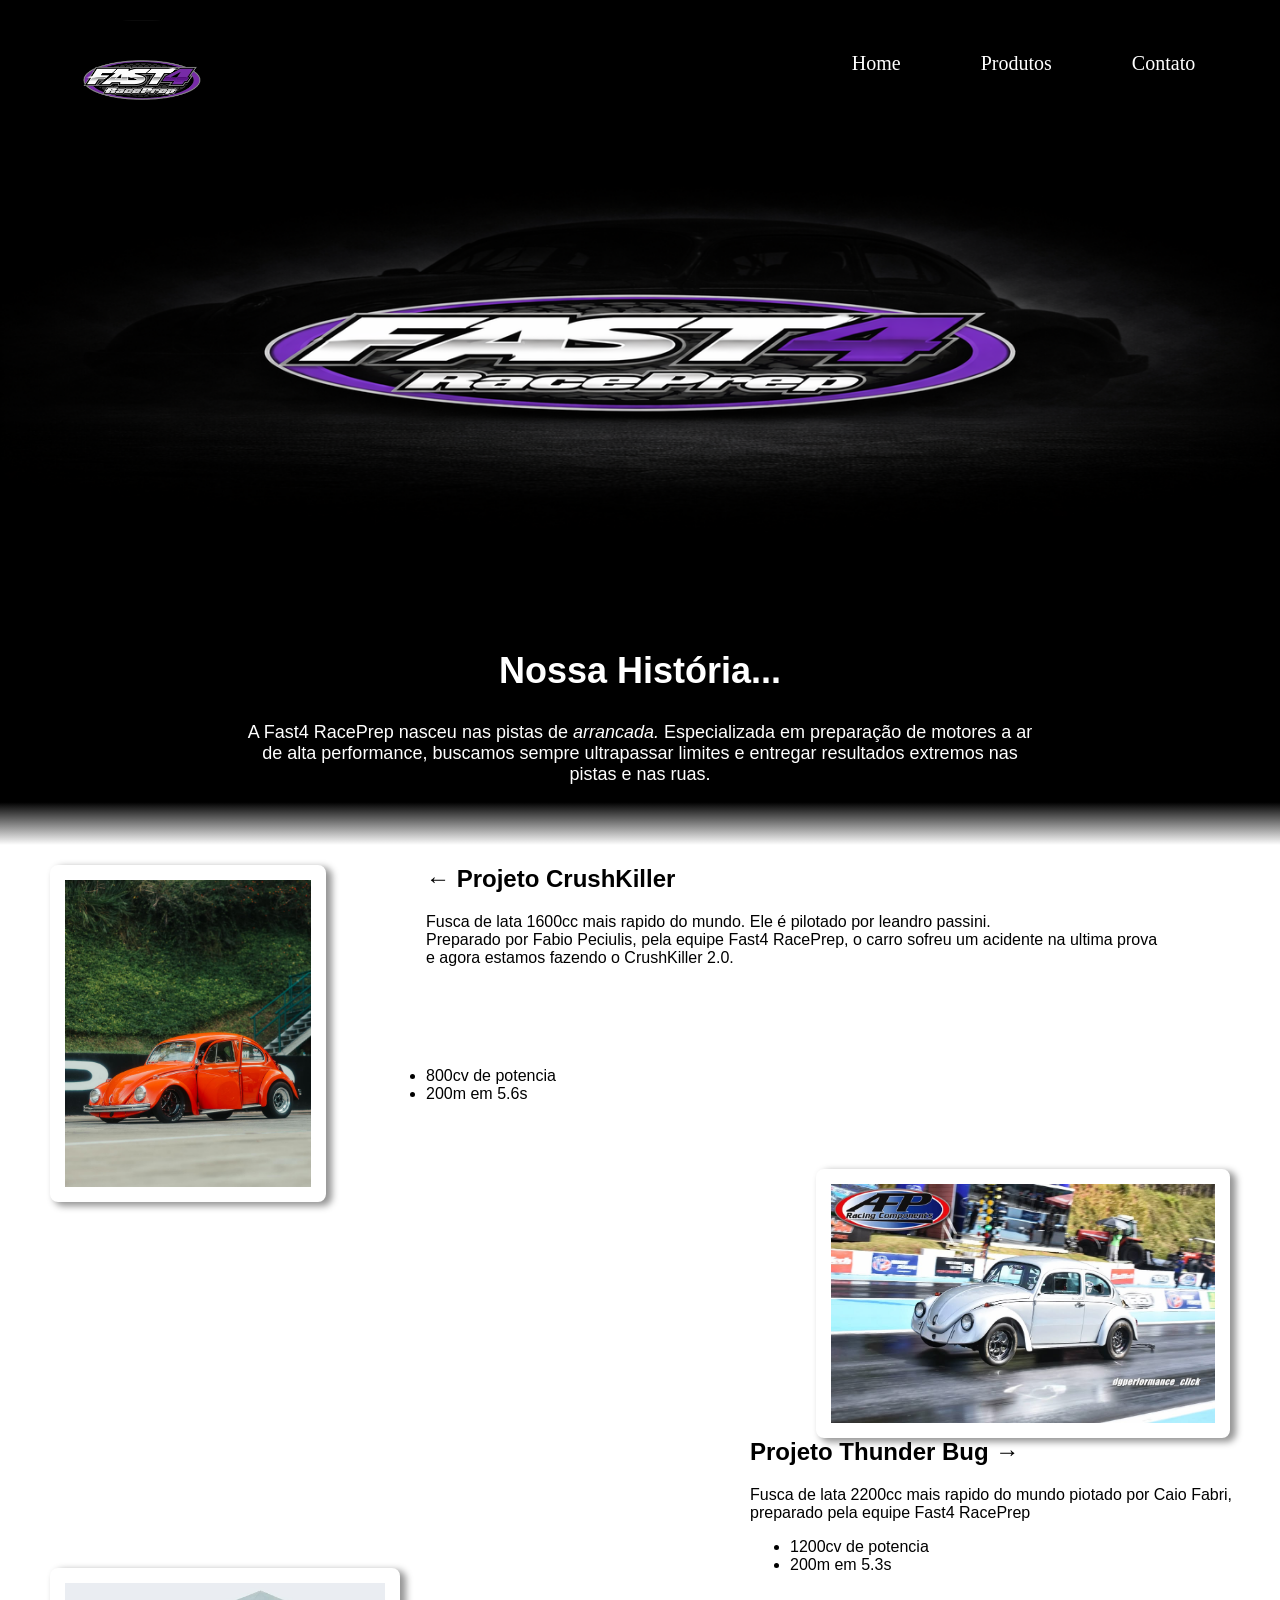
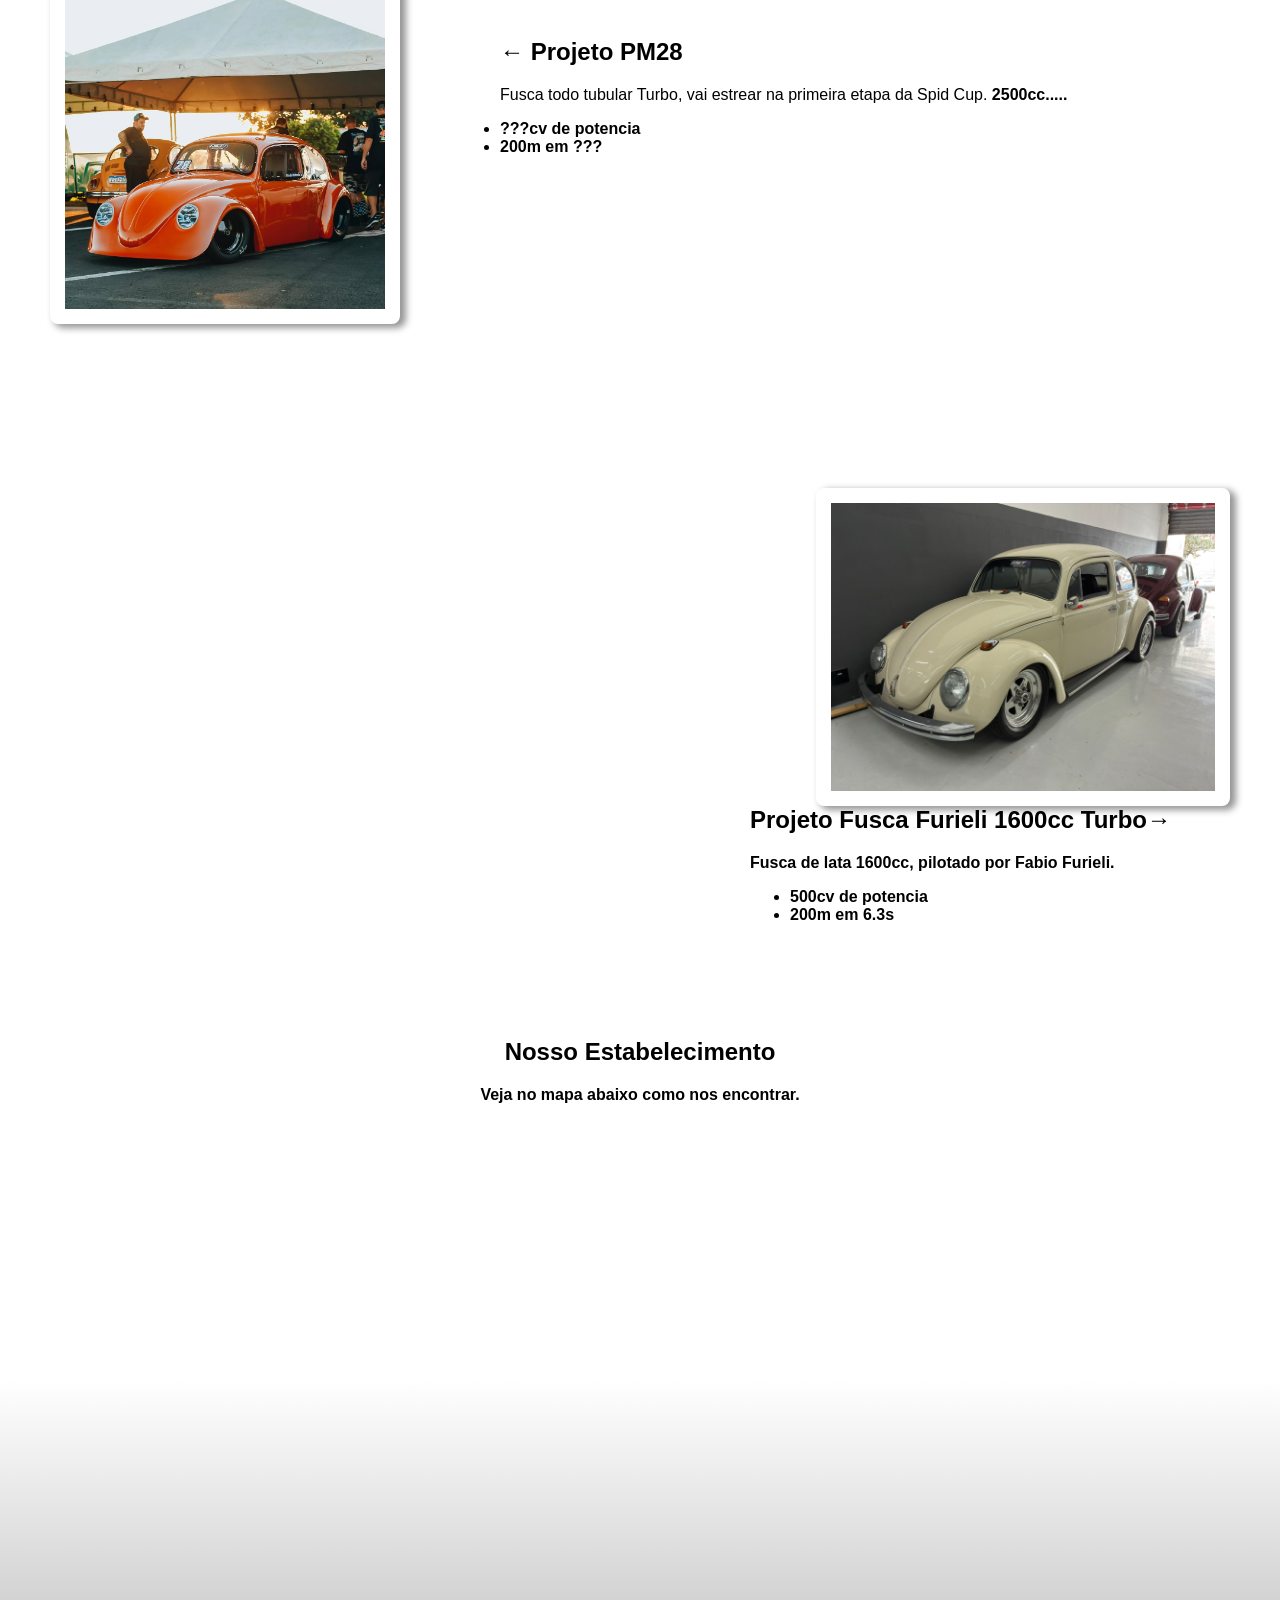
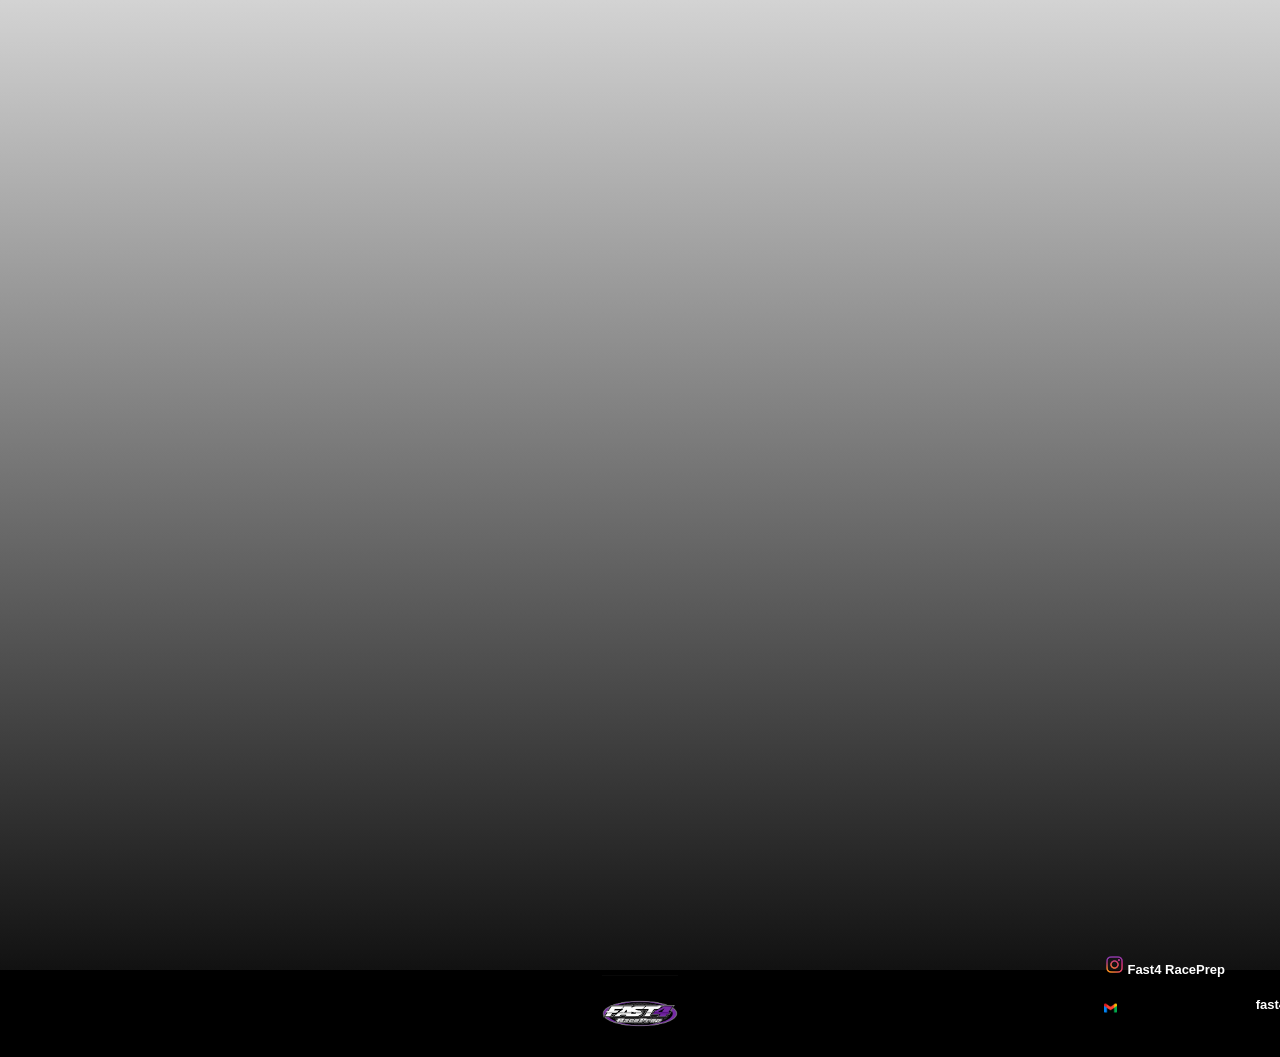
==== WEB_Fast4/index.html @ d96a695b "Add files via upload" ====
<html>
    <head>
        <link href="css/estilo.css" rel="stylesheet"/>
        <title>Fast4 RacePrep</title>
        <link rel="shortcut icon" href="img/images.ico" type="image/x-icon"> 
    </head>
    <body>
        <header>
            <div class="divHeader">
            <img src="img/images.png" class="logo"/>
            <!--Barra de navegação-->
            <nav>
                <!--Lista de itens do menu-->
    <ul class="menu">
        <li><a href="index.html" class="underline-hover">Home</a></li>
        <li><a href="produtos.html" class="underline-hover">Produtos</a></li>
        <li><a href="#" class="underline-hover">Contato</a></li>
    </ul>
             </nav>
            </div>
        </header>
        <main>
            <img src="img/banner.png" class="banner"/>
            <section class="historia">
                
                <h2><strong>Nossa História...</strong></h2>
                <p>
                    A Fast4 RacePrep nasceu nas pistas de <i>arrancada.</i> Especializada em preparação de motores a ar de alta performance, buscamos sempre ultrapassar limites e entregar resultados extremos
                    nas pistas e nas ruas.
                </p>
            </section>
            </main>
            
            <section class="killer">

                <div class="imgkiller">
                    <img class="tamanhok" src="img/CrushKiller.jpg" >
                </div>

                <div class="k.info">
                    <h2>
                        ← Projeto CrushKiller
                    </h2>
                    <p>
                        Fusca de lata 1600cc mais rapido do mundo. Ele é pilotado por leandro passini.<br>
                        Preparado por Fabio Peciulis, pela equipe Fast4 RacePrep, o carro sofreu um acidente na ultima prova<br>
                        e agora estamos fazendo o CrushKiller 2.0.
                        
                    </p>

                    <ul class="lista1">
                        <li>800cv de potencia</li>

                        <li>200m em 5.6s</li>
                    </ul>

                </div>

            </section>
            <section class="Thunder">

                <div class="imgTH">
                    <img class="tamanhoth" src="img/É os Guri do AIRCOOLED 🚀🚀.jpg"/>
                </div>

                <div class="thinfo">
                    <h2>Projeto Thunder Bug →</h2>
                    <p>Fusca de lata 2200cc mais rapido do mundo piotado por Caio Fabri,<br>
                     preparado pela equipe Fast4 RacePrep</p>

                      <ul class="lista2">
                        <li>1200cv de potencia</li>

                        <li>200m em 5.3s</li>
                    </ul>
                </div>
                

            </section>

            <section class="pm28">

                <div class="imgpm">
                    <img class="tamanhopm" src="img/SaveClip.App_468314091_18057784567893125_7513371851488937012_n.jpg"/>
                </div>

                <div class="pminfo">
                    <h2>← Projeto PM28</h2>
                    <p>Fusca todo tubular Turbo, vai estrear na primeira etapa da Spid Cup.<b>
                        2500cc.....
                    </p>

                      <ul class="lista3">
                        <li>???cv de potencia</li>

                        <li>200m em ???</li>
                    </ul>
                </div>


            </section>

            <section class="furieli">
                <div class="imgfurieli">
                    <img class="tamanhofurieli" src="img/furieli.jpeg"/>
                </div>

                <div class="finfo">
                    <h2>Projeto Fusca Furieli 1600cc Turbo→</h2>
                    <p>Fusca de lata 1600cc, pilotado por Fabio Furieli.</p>

                     <ul class="lista4">
                        <li>500cv de potencia</li>

                        <li>200m em 6.3s</li>
                    </ul>
                </div>
            </section>


        <section class="Local">

            <h2 class="Estabelecimento">
                Nosso Estabelecimento
            </h2>
            <p>
                Veja no mapa abaixo como nos encontrar.
            </p>
            <iframe class="Mapa" src="https://www.google.com/maps/embed?pb=!1m18!1m12!1m3!1d543.4951737704864!2d-46.54049098119347!3d-23.59769201538446!2m3!1f0!2f0!3f0!3m2!1i1024!2i768!4f13.1!3m3!1m2!1s0x94ce5dc6edadf44d%3A0xe940c9b1afc05df3!2sFAST4%20Raceprep!5e0!3m2!1spt-BR!2sbr!4v1772663718237!5m2!1spt-BR!2sbr" width="600" height="450" style="border:0;" allowfullscreen="" loading="lazy" referrerpolicy="no-referrer-when-downgrade"></iframe>

        </section>

        <section class="video">
            <iframe width="800" height="500" src="https://www.youtube.com/embed/rHgFSKwkCjs?si=MgTG-QXDcmNb75eg" title="YouTube video player" frameborder="0" allow="accelerometer; autoplay; clipboard-write; encrypted-media; gyroscope; picture-in-picture; web-share" referrerpolicy="strict-origin-when-cross-origin" allowfullscreen></iframe>
        </section>

       
        </main>
        
        <footer >
            <section class="um">
                <img class="imgf" src="img/images.png"/>
            </section>
            <section class="dois">
                <img class="insta" src="img/pngtree-instagram-icon-instagram-logo-png-image_3584853.png"/>
                <div class="divinsta">
                    <a class="instatx" href="https://www.instagram.com/fast4raceprep/" target="_blank" type="external" >Fast4 RacePrep</a>
                </div>
            </section>
            <section class="tres">
                <img  class="email" src="img/gmail.png"/>
                <div class="divemail">
                    <p class="emailtx">fast4@gmail.com</p>
                </div>
            </section>
            
        </footer>
    </body>
</html>
---- WEB_Fast4/css/estilo.css ----
/*Estilização padrao da pagina*/
body{
    margin: 0px;
    font-family: Arial, Helvetica, sans-serif;
    background-image: linear-gradient(to bottom, white 70%, black);
    
}
/*Estilização do HEADER da pagina*/
header{
    background-color: rgb(0, 0, 0);
    padding: 20px;
    
}
.logo{
    
    width: 8%;
    margin-left: 5%;
}
.banner{
    width: 100%;
    height: 400px;
}
nav{
    color:white;
    position: absolute;
    top: 10%;
    font-size: 20;
    right: 2%;
    font-family: cursive;
}
nav li{
    display: inline;
    margin-right: 40px;
}
.divHeader{
    position: relative;
}
.historia{
    padding: 40px;
    text-align: center;
     background-image: linear-gradient(to bottom, rgb(0, 0, 0) 85%, white);
    color: white;
    padding: 60px;
}
.historia h2{
    font-size: 36px;
}
.historia p {
    font-size: 18px;
    max-width: 800px;
    margin: auto;
}
.imgkiller{
    margin-left: 50px;
}
.tamanhok{
     border: 10px solid #ffffff; /* Borda branca ou clara */
    padding: 5px; /* Espaço entre a borda e a imagem */
    box-shadow: 0px 4px 15px rgba(0, 0, 0, 0.1); /* Sombra suave */
    border-radius: 8px; /* Cantos levemente arredondados */
    background-color: #fff; /* Fundo para o padding */

    width: 20%;
    float: left;
    margin-right: 100px;

      box-shadow: 5px 3px 7px 1px rgba(0, 0, 0, 0.418);
}
.k.info{
    max-width: 500px;
    clear: left;
    text-align: justify;
}
.k.info h2{
    font-size: 32px;
}
.k.info p{
    font-size: 18px;
}
.k.info ul{
    list-style: none;
    padding: 0;
}
.lista1{
    margin-top: 100px;
}
.Local{
    margin-top: 100px;
    text-align: center;
}

.Thunder{
   height: 500px;
   background: white(245, 25, 25);
}

.tamanhoth{
    border: 10px solid #ffffff; /* Borda branca ou clara */
    padding: 5px; /* Espaço entre a borda e a imagem */
    box-shadow: 0px 4px 15px rgba(0, 0, 0, 0.1); /* Sombra suave */
    border-radius: 8px; /* Cantos levemente arredondados */
    background-color: #fff; /* Fundo para o padding */

  width: 30%;
  float: right;
  margin-right: 50px;
  margin-top: 50px;

    box-shadow: 5px 3px 7px 1px rgba(0, 0, 0, 0.418);
}
.thinfo{
width: 50%;
  margin-left: 750px;
  padding-top: 80px;
}

.pm28{
    background-color: white;
    height: 700px;
}
.tamanhopm{
    border: 10px solid #ffffff; /* Borda branca ou clara */
    padding: 5px; /* Espaço entre a borda e a imagem */
    box-shadow: 0px 4px 15px rgba(0, 0, 0, 0.1); /* Sombra suave */
    border-radius: 8px; /* Cantos levemente arredondados */
    background-color: #fff; /* Fundo para o padding */

    width: 25%;
    float: left;
    margin-right: 100px;
    margin-left: 50px;
    margin-top: -70px;

      box-shadow: 5px 3px 7px 1px rgba(0, 0, 0, 0.418);
}
.furieli{
margin-top: -300px;
 height: 500px;
 background-color: white(185, 138, 138);   
}
.tamanhofurieli{
    
    border: 10px solid #ffffff; /* Borda branca ou clara */
    padding: 5px; /* Espaço entre a borda e a imagem */
    box-shadow: 0px 4px 15px rgba(0, 0, 0, 0.1); /* Sombra suave */
    border-radius: 8px; /* Cantos levemente arredondados */
    background-color: #fff; /* Fundo para o padding */

    width: 30%;
    float: right;
    margin-right: 50px;
    margin-top: 50px;

      box-shadow: 5px 3px 7px 1px rgba(0, 0, 0, 0.418);
}
.finfo{
   width: 50%;
  margin-left: 750px;
  padding-top: 80px; 
}



.menu{
    list-style: none;
    display: flex;
    gap: 40px;
}

.menu a{
    text-decoration: none;
    color: white;
    font-size: 20px;
}

/* efeito da linha animada */

.underline-hover{
    position: relative;
}

.underline-hover::after{
    content: "";
    position: absolute;
    left: 0;
    bottom: -5px;
    width: 100%;
    height: 2px;
    background: linear-gradient(to right, rgb(94, 20, 90), rgb(126, 0, 175));
    transform: scaleX(0);
    transform-origin: right;
    transition: transform 0.4s ease;
}

.underline-hover:hover::after{
    transform: scaleX(1);
    transform-origin: left;
}

.logo{
    width: 120px;
    border-radius: 50px;
    transition: all 0.5s ease;
}

.logo:hover{
    transform: scale(1.1) rotate(5deg);
    box-shadow: 0 0 20px rgb(147, 10, 201);
}
.video{
    margin-top: 200px;
    text-align: center;

}

footer{
    background-color: rgb(0, 0, 0);
    margin-top: 300px;
    padding: 5px;

}

footer .um{
    text-align: center;
    clear: right;
    
}

footer .dois{
   text-align: right;
  margin-right: 50px;
  width: 20%;
  float: right;
  margin-top: -100px;


}
.imgf{
    width: 6%;
}
.insta{
  width: 10%;
  clear: right;

}
.instatx{
    text-decoration: none;
    color: white;
    margin-bottom: 10px;
    font-size: small;
}

.instatx:hover{
    color: purple;
}
.divinsta{
    margin-top: 10px;
    float: right;
}
.email{
     width: 5%;
  clear: right;
}
footer .tres{
   text-align: right;
  margin-right: 50px;
  width: 20%;
  float: right;
  margin-top: -50px;
  margin-right: 158px;
}
.emailtx{
    color: #ffffff;
    float: right;
    font-size: small;
}
.divemail{
    margin-top: -30px;
    margin-left: 500px;
}
.produtos{
    padding: 40px;
    text-align: center;
     background-image: linear-gradient(to bottom, rgb(0, 0, 0) 85%, white);
    color: white;
    padding: 60px;
}
.produtos h2{
    font-size: 30px;
}
.bielaimg{
    border: 10px solid #ffffff; /* Borda branca ou clara */
    padding: 5px; /* Espaço entre a borda e a imagem */
    box-shadow: 0px 4px 15px rgba(0, 0, 0, 0.1); /* Sombra suave */
    border-radius: 8px; /* Cantos levemente arredondados */
    background-color: #ffffff; /* Fundo para o padding */

    width: 80%;
    text-align: right;
}
.imgBiela{
    width: 250px;
    text-align: center;
    background-color: rgba(128, 128, 128, 0.432);
    border-radius: 15px;
    padding: 20px;
}
.Biela {
    display: flex;
    justify-content: center;
    gap: 30px;
    flex-wrap: wrap;
}
a {
    text-decoration: none; /* tira o sublinhado */
    color: inherit; /* mantém a cor original do texto */
}
.bielatxt{
width: 250px;
}
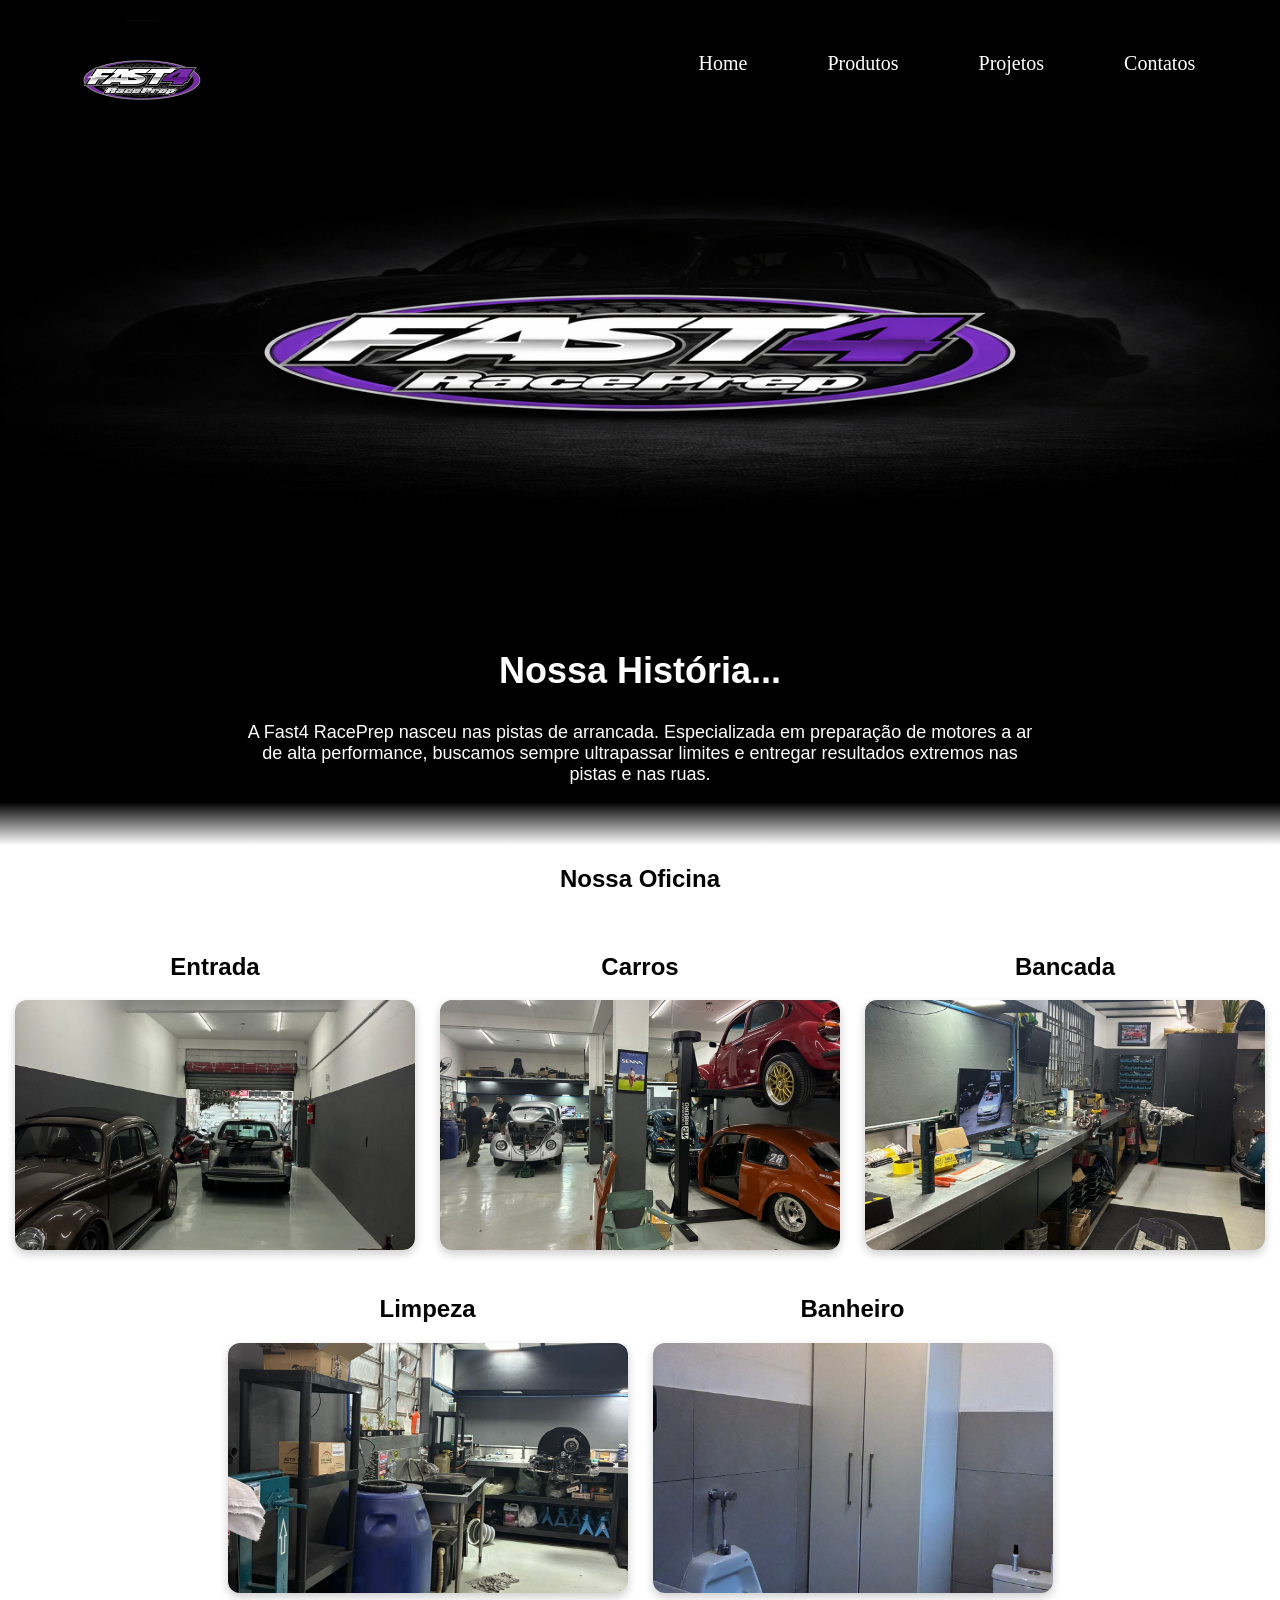
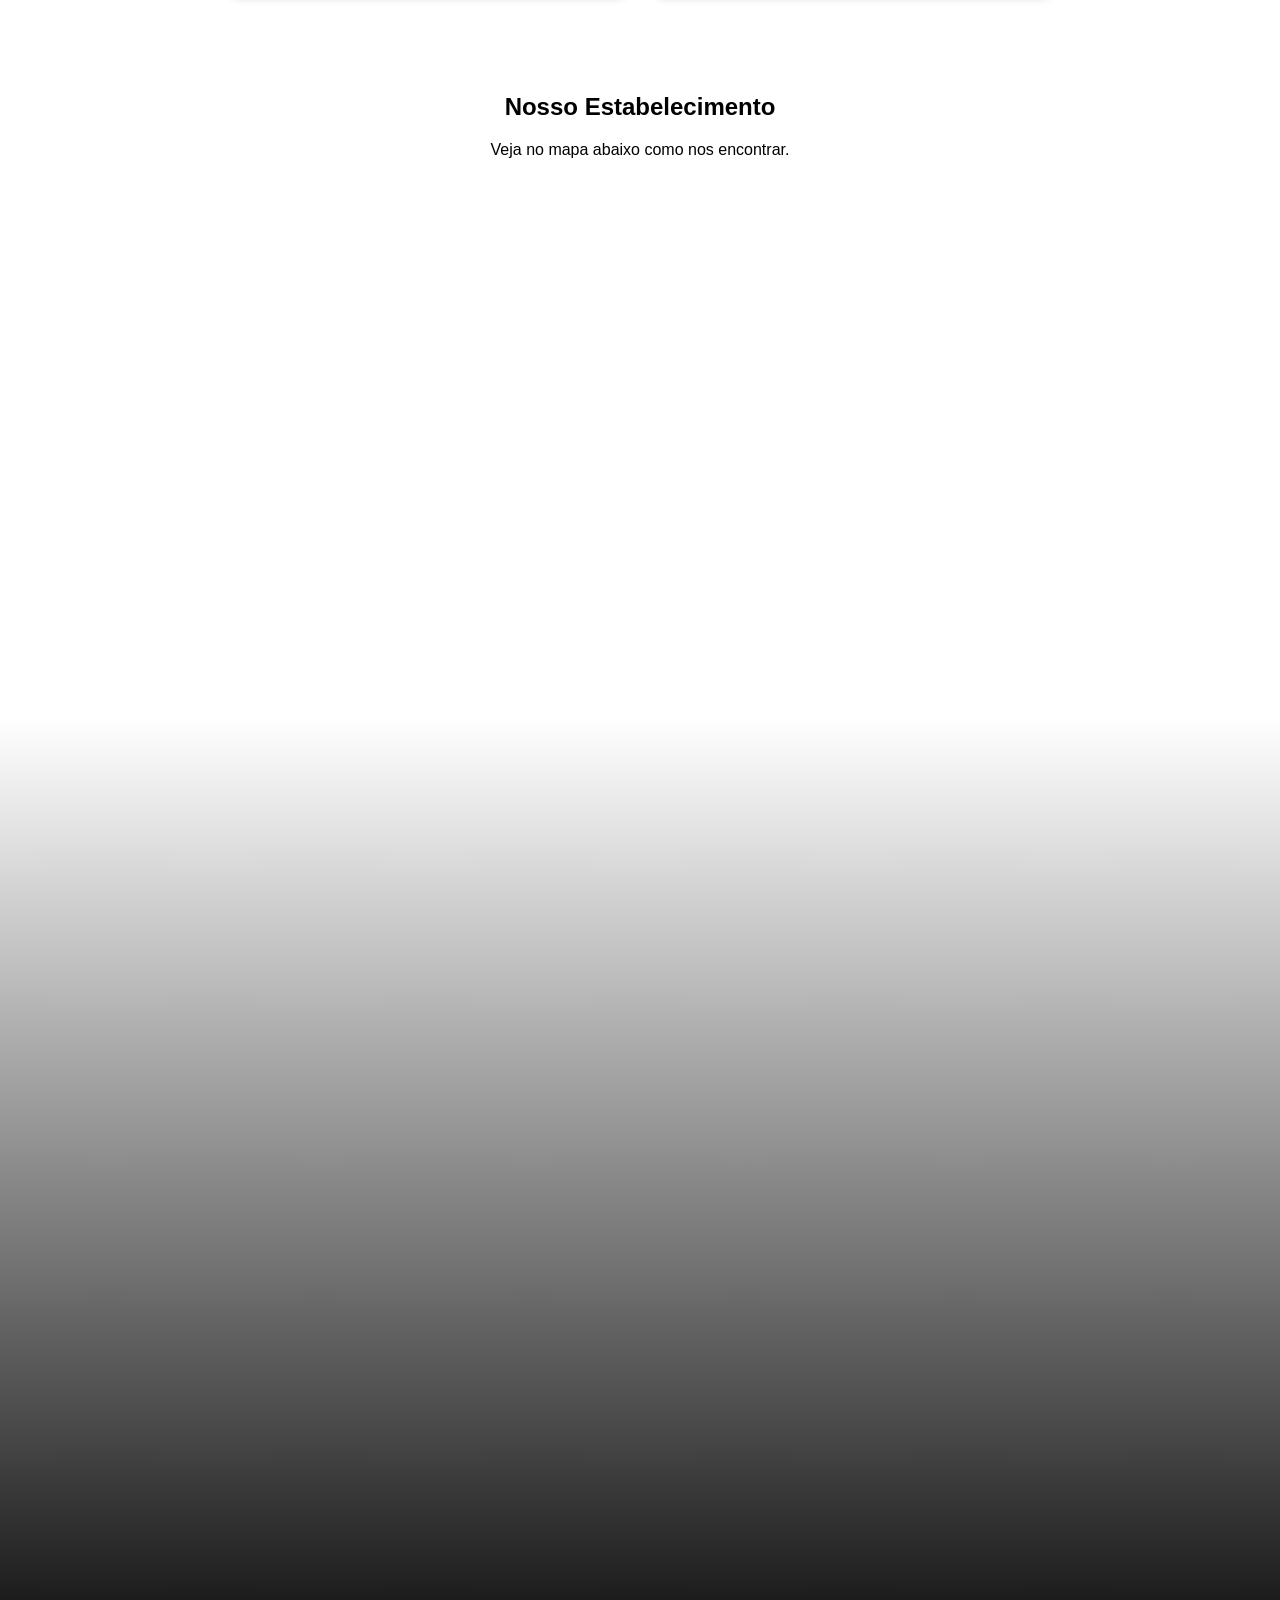
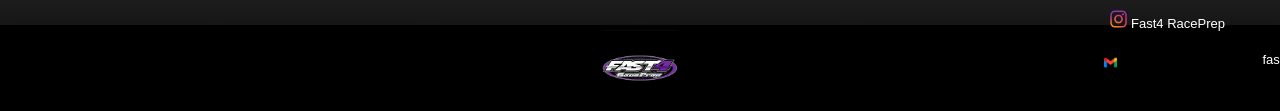
==== commit 14c17054: "Add files via upload" ====
--- a/WEB_Fast4/index.html
+++ b/WEB_Fast4/index.html
@@ -14,109 +14,61 @@
     <ul class="menu">
         <li><a href="index.html" class="underline-hover">Home</a></li>
         <li><a href="produtos.html" class="underline-hover">Produtos</a></li>
-        <li><a href="#" class="underline-hover">Contato</a></li>
+        <li><a href="projetos.html" class="underline-hover">Projetos</a></li>
+        <li><a href="Contatos.html" class="underline-hover">Contatos</a></li>
     </ul>
+
              </nav>
             </div>
         </header>
+        
         <main>
             <img src="img/banner.png" class="banner"/>
             <section class="historia">
                 
-                <h2><strong>Nossa História...</strong></h2>
+                <h2>Nossa História...</h2>
                 <p>
-                    A Fast4 RacePrep nasceu nas pistas de <i>arrancada.</i> Especializada em preparação de motores a ar de alta performance, buscamos sempre ultrapassar limites e entregar resultados extremos
+                    A Fast4 RacePrep nasceu nas pistas de arrancada. Especializada em preparação de motores a ar de alta performance, buscamos sempre ultrapassar limites e entregar resultados extremos
                     nas pistas e nas ruas.
                 </p>
             </section>
+
             </main>
-            
-            <section class="killer">
 
-                <div class="imgkiller">
-                    <img class="tamanhok" src="img/CrushKiller.jpg" >
-                </div>
+            <section class="OFICINA">
+                    <h2>Nossa Oficina</h2>
+                <div class="galeria">
 
-                <div class="k.info">
-                    <h2>
-                        ← Projeto CrushKiller
-                    </h2>
-                    <p>
-                        Fusca de lata 1600cc mais rapido do mundo. Ele é pilotado por leandro passini.<br>
-                        Preparado por Fabio Peciulis, pela equipe Fast4 RacePrep, o carro sofreu um acidente na ultima prova<br>
-                        e agora estamos fazendo o CrushKiller 2.0.
-                        
-                    </p>
+                    <div class="item">
+                        <h2>Entrada</h2>
+                        <img src="img/entrada.jpeg" alt="">
+                    </div>
 
-                    <ul class="lista1">
-                        <li>800cv de potencia</li>
+                     <div class="item">
+                        <h2>Carros</h2>
+                        <img src="img/Elevadores.jpeg" alt="">
+                    </div>
 
-                        <li>200m em 5.6s</li>
-                    </ul>
+                     <div class="item">
+                        <h2>Bancada</h2>
+                        <img src="img/bancada.jpeg" alt="">
+                    </div>
+
+                     <div class="item">
+                        <h2>Limpeza</h2>
+                        <img src="img/Lavadeira.jpeg" alt="">
+                    </div>
+
+                     <div class="item">
+                        <h2>Banheiro</h2>
+                        <img src="img/banheiro.jpeg" alt="">
+                    </div>
 
                 </div>
-
+                  
             </section>
-            <section class="Thunder">
-
-                <div class="imgTH">
-                    <img class="tamanhoth" src="img/É os Guri do AIRCOOLED 🚀🚀.jpg"/>
-                </div>
-
-                <div class="thinfo">
-                    <h2>Projeto Thunder Bug →</h2>
-                    <p>Fusca de lata 2200cc mais rapido do mundo piotado por Caio Fabri,<br>
-                     preparado pela equipe Fast4 RacePrep</p>
-
-                      <ul class="lista2">
-                        <li>1200cv de potencia</li>
-
-                        <li>200m em 5.3s</li>
-                    </ul>
-                </div>
-                
-
-            </section>
-
-            <section class="pm28">
-
-                <div class="imgpm">
-                    <img class="tamanhopm" src="img/SaveClip.App_468314091_18057784567893125_7513371851488937012_n.jpg"/>
-                </div>
-
-                <div class="pminfo">
-                    <h2>← Projeto PM28</h2>
-                    <p>Fusca todo tubular Turbo, vai estrear na primeira etapa da Spid Cup.<b>
-                        2500cc.....
-                    </p>
-
-                      <ul class="lista3">
-                        <li>???cv de potencia</li>
-
-                        <li>200m em ???</li>
-                    </ul>
-                </div>
-
-
-            </section>
-
-            <section class="furieli">
-                <div class="imgfurieli">
-                    <img class="tamanhofurieli" src="img/furieli.jpeg"/>
-                </div>
-
-                <div class="finfo">
-                    <h2>Projeto Fusca Furieli 1600cc Turbo→</h2>
-                    <p>Fusca de lata 1600cc, pilotado por Fabio Furieli.</p>
-
-                     <ul class="lista4">
-                        <li>500cv de potencia</li>
-
-                        <li>200m em 6.3s</li>
-                    </ul>
-                </div>
-            </section>
-
+            
+            
 
         <section class="Local">
 
--- a/WEB_Fast4/css/estilo.css
+++ b/WEB_Fast4/css/estilo.css
@@ -317,4 +317,37 @@
 }
 .bielatxt{
 width: 250px;
+}
+
+/* Container principal */
+.galeria{
+    display: flex;
+    justify-content: center;
+    gap: 25px;
+    flex-wrap: wrap; /* quebra linha no celular */
+    margin-top: 40px;
+}
+
+/* Cada imagem + título */
+.item{
+    text-align: center;
+}
+
+/* Imagens */
+.item img{
+    width: 400px;
+    height: 250px;
+    object-fit: cover;
+    border-radius: 12px;
+    box-shadow: 0 4px 10px rgba(0,0,0,0.2);
+    transition: 0.3s;
+}
+
+/* Efeito ao passar mouse */
+.item img:hover{
+    transform: scale(1.03);
+}
+
+.OFICINA h2{
+    text-align: center;
 }
